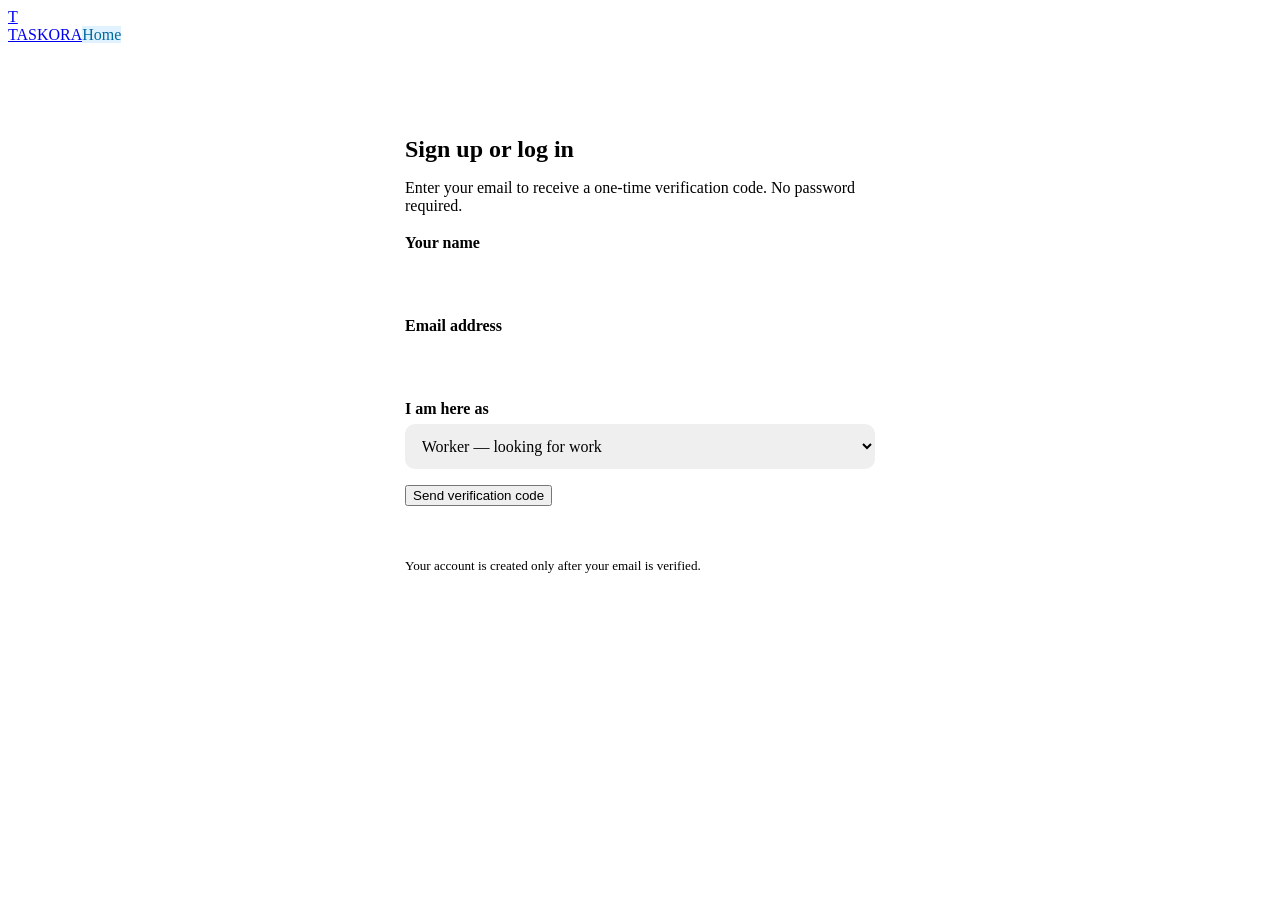
==== web/auth.html @ ac4be24f "Add verified email OTP signup and login" ====
<!DOCTYPE html><html lang="en"><head><meta charset="UTF-8"><meta name="viewport" content="width=device-width,initial-scale=1"><title>TASKORA - Sign in</title><link rel="stylesheet" href="/static/style.css"><style>.auth-card{max-width:470px;margin:2.5rem auto;background:#fff;border:1px solid var(--border);border-radius:18px;padding:2rem;box-shadow:var(--shadow-md)}.auth-card h1{color:var(--primary);margin-bottom:.4rem}.auth-card p{color:var(--text-muted);margin-bottom:1.2rem}.auth-field{margin:1rem 0}.auth-field label{display:block;font-weight:700;margin-bottom:.35rem}.auth-field input,.auth-field select{width:100%;padding:.8rem;border:1px solid var(--border);border-radius:10px;font:inherit}.auth-message{min-height:1.5rem;margin-top:.8rem;color:var(--danger)}.auth-message.success{color:#047857}#verifyForm[hidden]{display:none}</style></head><body><header class="header"><div class="header-container"><a href="/" class="brand"><div class="brand-logo">T</div><span class="brand-title">TASKORA</span></a><a href="/" class="btn-sm" style="background:#e0f2fe;color:#0369a1;text-decoration:none">Home</a></div></header><main class="main-content"><section class="auth-card"><h1>Sign up or log in</h1><p>Enter your email to receive a one-time verification code. No password required.</p><form id="requestForm"><div class="auth-field"><label for="displayName">Your name</label><input id="displayName" minlength="2" maxlength="80" autocomplete="name" required></div><div class="auth-field"><label for="email">Email address</label><input id="email" type="email" autocomplete="email" required></div><div class="auth-field"><label for="role">I am here as</label><select id="role"><option value="worker">Worker — looking for work</option><option value="employer">Employer — posting jobs</option></select></div><button class="primary-btn" id="sendCode">Send verification code</button></form><form id="verifyForm" hidden><div class="auth-field"><label for="otp">6-digit email code</label><input id="otp" inputmode="numeric" pattern="[0-9]{6}" maxlength="6" autocomplete="one-time-code" required></div><button class="primary-btn" id="verifyCode">Verify and continue</button><div style="display:flex;justify-content:space-between;margin-top:1rem"><a href="#" id="changeEmail">Change email</a><button type="button" class="btn-sm" id="resendCode">Resend code</button></div></form><div id="authMessage" class="auth-message" role="status" aria-live="polite"></div><p style="font-size:.82rem;margin-top:1rem">Your account is created only after your email is verified.</p></section></main><script src="/static/auth.js"></script></body></html>
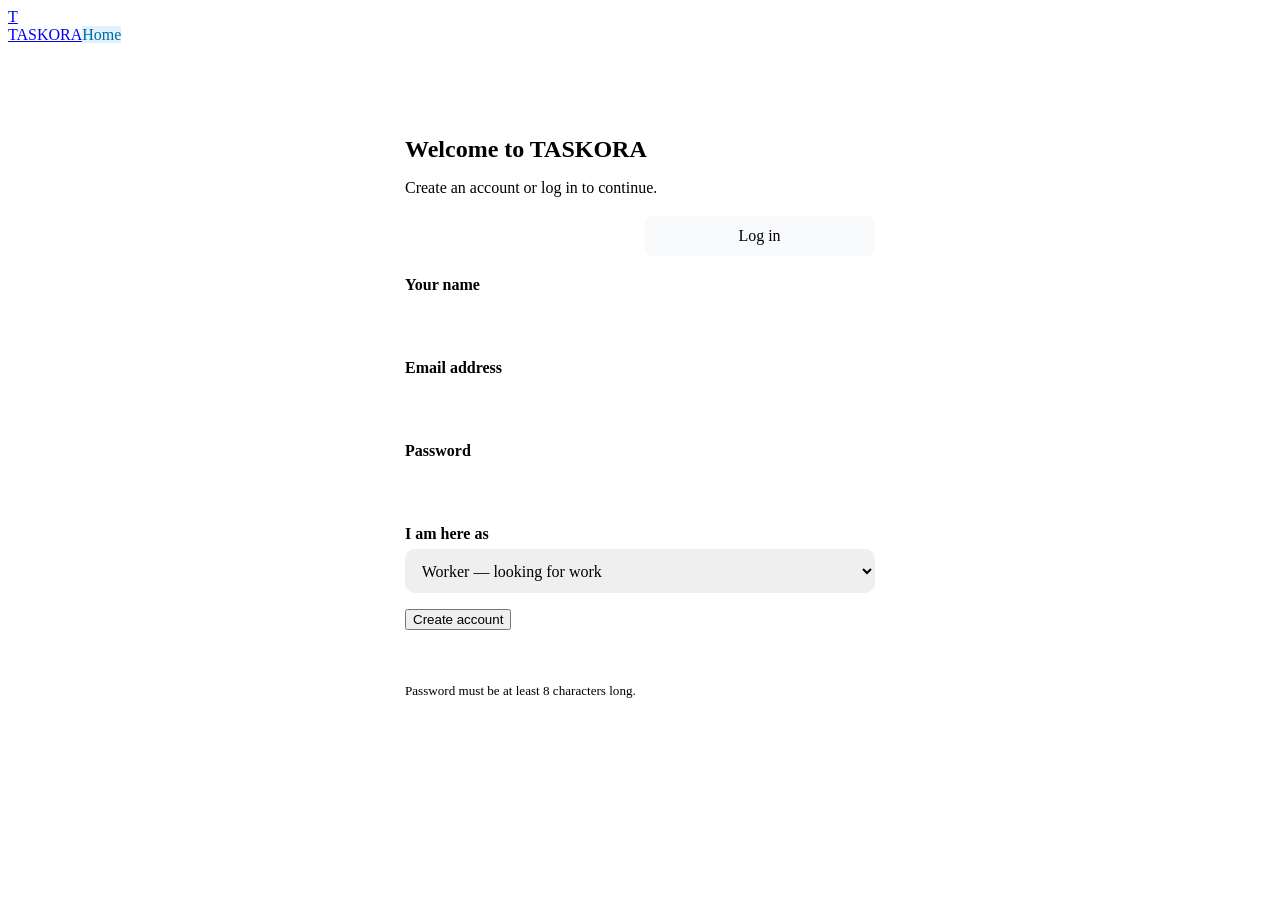
==== commit 8b9aa11e: "Replace email OTP with password signup and login" ====
--- a/web/auth.html
+++ b/web/auth.html
@@ -1 +1,35 @@
-<!DOCTYPE html><html lang="en"><head><meta charset="UTF-8"><meta name="viewport" content="width=device-width,initial-scale=1"><title>TASKORA - Sign in</title><link rel="stylesheet" href="/static/style.css"><style>.auth-card{max-width:470px;margin:2.5rem auto;background:#fff;border:1px solid var(--border);border-radius:18px;padding:2rem;box-shadow:var(--shadow-md)}.auth-card h1{color:var(--primary);margin-bottom:.4rem}.auth-card p{color:var(--text-muted);margin-bottom:1.2rem}.auth-field{margin:1rem 0}.auth-field label{display:block;font-weight:700;margin-bottom:.35rem}.auth-field input,.auth-field select{width:100%;padding:.8rem;border:1px solid var(--border);border-radius:10px;font:inherit}.auth-message{min-height:1.5rem;margin-top:.8rem;color:var(--danger)}.auth-message.success{color:#047857}#verifyForm[hidden]{display:none}</style></head><body><header class="header"><div class="header-container"><a href="/" class="brand"><div class="brand-logo">T</div><span class="brand-title">TASKORA</span></a><a href="/" class="btn-sm" style="background:#e0f2fe;color:#0369a1;text-decoration:none">Home</a></div></header><main class="main-content"><section class="auth-card"><h1>Sign up or log in</h1><p>Enter your email to receive a one-time verification code. No password required.</p><form id="requestForm"><div class="auth-field"><label for="displayName">Your name</label><input id="displayName" minlength="2" maxlength="80" autocomplete="name" required></div><div class="auth-field"><label for="email">Email address</label><input id="email" type="email" autocomplete="email" required></div><div class="auth-field"><label for="role">I am here as</label><select id="role"><option value="worker">Worker — looking for work</option><option value="employer">Employer — posting jobs</option></select></div><button class="primary-btn" id="sendCode">Send verification code</button></form><form id="verifyForm" hidden><div class="auth-field"><label for="otp">6-digit email code</label><input id="otp" inputmode="numeric" pattern="[0-9]{6}" maxlength="6" autocomplete="one-time-code" required></div><button class="primary-btn" id="verifyCode">Verify and continue</button><div style="display:flex;justify-content:space-between;margin-top:1rem"><a href="#" id="changeEmail">Change email</a><button type="button" class="btn-sm" id="resendCode">Resend code</button></div></form><div id="authMessage" class="auth-message" role="status" aria-live="polite"></div><p style="font-size:.82rem;margin-top:1rem">Your account is created only after your email is verified.</p></section></main><script src="/static/auth.js"></script></body></html>+<!DOCTYPE html>
+<html lang="en">
+<head>
+<meta charset="UTF-8"><meta name="viewport" content="width=device-width,initial-scale=1">
+<title>TASKORA - Sign up or log in</title><link rel="stylesheet" href="/static/style.css">
+<style>
+.auth-card{max-width:470px;margin:2.5rem auto;background:#fff;border:1px solid var(--border);border-radius:18px;padding:2rem;box-shadow:var(--shadow-md)}
+.auth-card h1{color:var(--primary);margin-bottom:.4rem}.auth-card p{color:var(--text-muted);margin-bottom:1.2rem}
+.auth-tabs{display:flex;gap:.5rem;margin:1.2rem 0}.auth-tabs button{flex:1;padding:.7rem;border:1px solid var(--border);border-radius:9px;background:#f8fafc;font:inherit;cursor:pointer}
+.auth-tabs button.active{background:var(--primary);color:#fff;border-color:var(--primary)}
+.auth-field{margin:1rem 0}.auth-field label{display:block;font-weight:700;margin-bottom:.35rem}
+.auth-field input,.auth-field select{width:100%;padding:.8rem;border:1px solid var(--border);border-radius:10px;font:inherit}
+.auth-message{min-height:1.5rem;margin-top:.8rem;color:var(--danger)}.auth-message.success{color:#047857}
+[hidden]{display:none!important}
+</style></head>
+<body>
+<header class="header"><div class="header-container"><a href="/" class="brand"><div class="brand-logo">T</div><span class="brand-title">TASKORA</span></a><a href="/" class="btn-sm" style="background:#e0f2fe;color:#0369a1;text-decoration:none">Home</a></div></header>
+<main class="main-content"><section class="auth-card">
+<h1>Welcome to TASKORA</h1><p>Create an account or log in to continue.</p>
+<div class="auth-tabs" role="tablist" aria-label="Account access"><button type="button" id="signupTab" class="active" role="tab" aria-selected="true">Sign up</button><button type="button" id="loginTab" role="tab" aria-selected="false">Log in</button></div>
+<form id="signupForm">
+<div class="auth-field"><label for="signupName">Your name</label><input id="signupName" minlength="2" maxlength="80" autocomplete="name" required></div>
+<div class="auth-field"><label for="signupEmail">Email address</label><input id="signupEmail" type="email" maxlength="254" autocomplete="email" required></div>
+<div class="auth-field"><label for="signupPassword">Password</label><input id="signupPassword" type="password" minlength="8" maxlength="128" autocomplete="new-password" required></div>
+<div class="auth-field"><label for="signupRole">I am here as</label><select id="signupRole"><option value="worker">Worker — looking for work</option><option value="employer">Employer — posting jobs</option></select></div>
+<button class="primary-btn" id="signupButton" type="submit">Create account</button>
+</form>
+<form id="loginForm" hidden>
+<div class="auth-field"><label for="loginEmail">Email address</label><input id="loginEmail" type="email" maxlength="254" autocomplete="email" required></div>
+<div class="auth-field"><label for="loginPassword">Password</label><input id="loginPassword" type="password" maxlength="128" autocomplete="current-password" required></div>
+<button class="primary-btn" id="loginButton" type="submit">Log in</button>
+</form>
+<div id="authMessage" class="auth-message" role="status" aria-live="polite"></div>
+<p style="font-size:.82rem;margin-top:1rem">Password must be at least 8 characters long.</p>
+</section></main><script src="/static/auth.js"></script></body></html>
